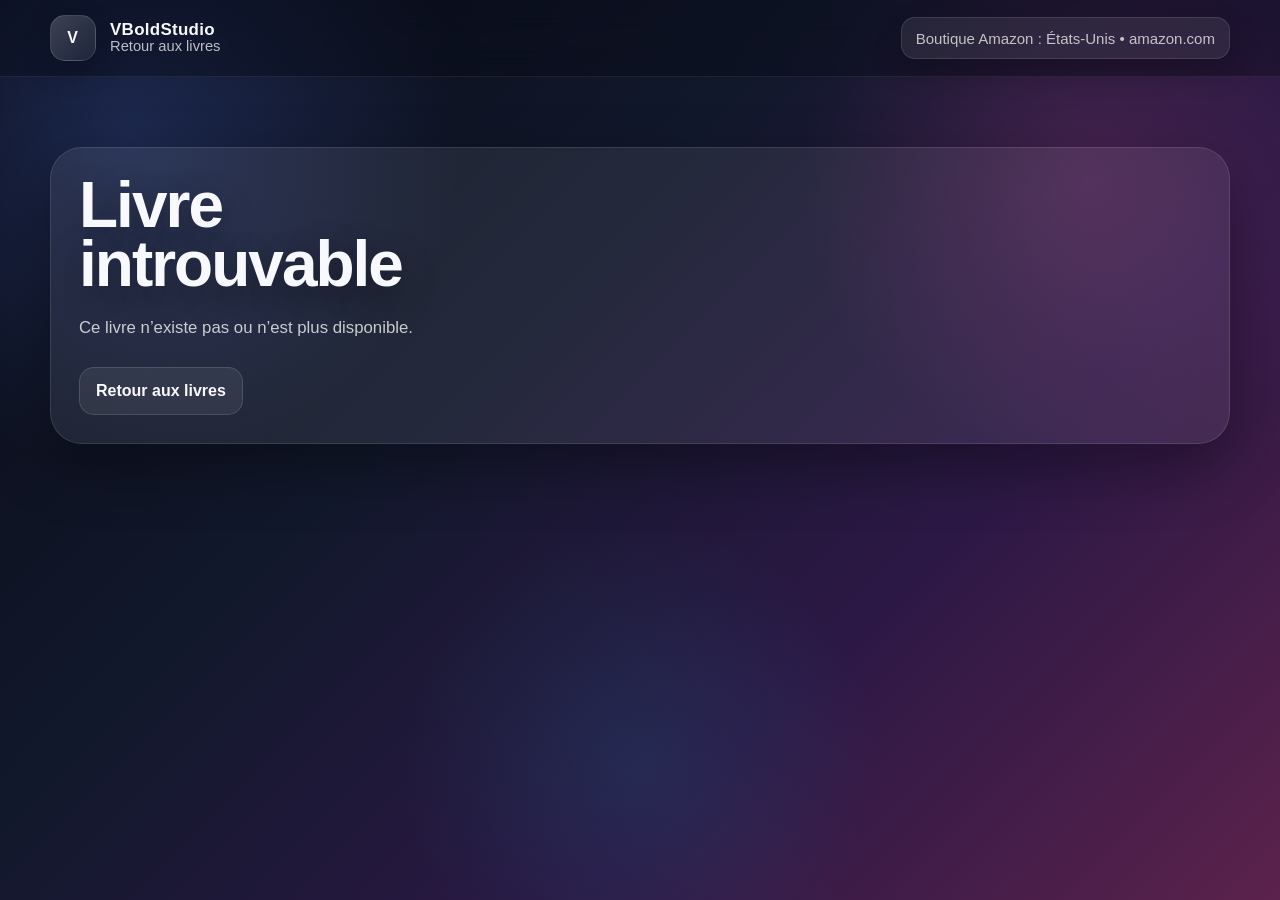
==== book.html @ 9770a22b "4" ====
﻿<!doctype html>
<html lang="fr">
<head>
  <meta charset="utf-8" />
  <meta name="viewport" content="width=device-width,initial-scale=1" />
  <title>Détail du livre</title>
  <meta name="description" content="Résumé et lien Amazon du livre." />
  <link rel="stylesheet" href="css/style.css" />
</head>

<body>
  <header class="site-header">
    <div class="container nav">
      <a class="brand" href="index.html" aria-label="Retour aux livres">
        <div class="brand-mark">V</div>
        <div class="brand-text">
          <strong>VBoldStudio</strong>
          <span>Retour aux livres</span>
        </div>
      </a>

      <div class="market-pill">
        <span id="marketNote">Boutique Amazon : détection…</span>
      </div>
    </div>
  </header>

  <main>
    <section class="detail-section">
      <div class="container">
        <article id="bookDetail" class="detail-card"></article>
      </div>
    </section>
  </main>

  <script src="js/books.js"></script>
  <script src="js/book.js"></script>
</body>
</html>
---- css/style.css ----
﻿:root{
  --bg-1:#090b16;
  --bg-2:#12182c;
  --bg-3:#2c1845;
  --bg-4:#5b224c;
  --text:#f8f9ff;
  --muted:rgba(255,255,255,.72);
  --soft:rgba(255,255,255,.10);
  --soft-2:rgba(255,255,255,.16);
  --shadow:0 22px 60px rgba(0,0,0,.36);
  --shadow-soft:0 12px 30px rgba(0,0,0,.24);
  --max-width:1180px;
}

*{
  box-sizing:border-box;
}

html,
body{
  margin:0;
  padding:0;
}

body{
  min-height:100vh;
  font-family:"Segoe UI", Tahoma, Geneva, Verdana, sans-serif;
  color:var(--text);
  background:
    radial-gradient(circle at 10% 15%, rgba(88,130,255,.22), transparent 24%),
    radial-gradient(circle at 85% 20%, rgba(255,90,180,.16), transparent 22%),
    radial-gradient(circle at 50% 85%, rgba(0,220,255,.09), transparent 24%),
    linear-gradient(135deg, var(--bg-1), var(--bg-2) 38%, var(--bg-3) 68%, var(--bg-4));
  overflow-x:hidden;
}

body::before{
  content:"";
  position:fixed;
  inset:0;
  pointer-events:none;
  opacity:.16;
  background:
    linear-gradient(rgba(255,255,255,.04) 1px, transparent 1px),
    linear-gradient(90deg, rgba(255,255,255,.04) 1px, transparent 1px);
  background-size:38px 38px;
  mask-image:linear-gradient(to bottom, rgba(0,0,0,.5), rgba(0,0,0,.08));
}

a{
  color:inherit;
  text-decoration:none;
}

img{
  display:block;
  max-width:100%;
}

.container{
  width:min(var(--max-width), calc(100% - 32px));
  margin:0 auto;
}

.site-header{
  position:sticky;
  top:0;
  z-index:50;
  background:rgba(8,10,20,.36);
  border-bottom:1px solid rgba(255,255,255,.07);
  backdrop-filter:blur(16px);
  -webkit-backdrop-filter:blur(16px);
}

.nav{
  min-height:76px;
  display:flex;
  align-items:center;
  justify-content:space-between;
  gap:18px;
}

.brand{
  display:flex;
  align-items:center;
  gap:14px;
  min-width:0;
}

.brand-mark{
  width:46px;
  height:46px;
  border-radius:15px;
  display:grid;
  place-items:center;
  flex:0 0 46px;
  font-weight:900;
  letter-spacing:.06em;
  border:1px solid rgba(255,255,255,.14);
  background:linear-gradient(135deg, rgba(255,255,255,.20), rgba(255,255,255,.06));
  box-shadow:0 10px 28px rgba(0,0,0,.22);
}

.brand-text{
  display:flex;
  flex-direction:column;
  line-height:1.08;
}

.brand-text strong{
  font-size:1.06rem;
  letter-spacing:.3px;
}

.brand-text span{
  color:var(--muted);
  font-size:.92rem;
}

.market-pill span{
  display:inline-flex;
  align-items:center;
  min-height:42px;
  padding:10px 14px;
  border-radius:14px;
  background:rgba(255,255,255,.08);
  border:1px solid rgba(255,255,255,.11);
  color:var(--muted);
  box-shadow:var(--shadow-soft);
  text-align:center;
  font-size:.94rem;
}

.hero{
  padding:86px 0 26px;
}

.hero-card{
  position:relative;
  overflow:hidden;
  padding:38px;
  border-radius:32px;
  background:rgba(255,255,255,.075);
  border:1px solid rgba(255,255,255,.11);
  box-shadow:var(--shadow);
  text-align:center;
}

.eyebrow{
  margin:0 0 13px;
  display:inline-flex;
  align-items:center;
  justify-content:center;
  min-height:34px;
  padding:7px 14px;
  border-radius:999px;
  background:rgba(255,255,255,.10);
  border:1px solid rgba(255,255,255,.12);
  color:rgba(255,255,255,.84);
  font-size:.9rem;
  font-weight:700;
}

h1{
  margin:0 0 16px;
  font-size:clamp(3rem, 8vw, 5.7rem);
  line-height:.92;
  letter-spacing:-2px;
  text-shadow:0 12px 34px rgba(0,0,0,.40);
}

.hero-text{
  margin:0 auto 24px;
  max-width:780px;
  color:var(--muted);
  font-size:1.05rem;
  line-height:1.8;
}

.market-select-wrap{
  width:min(360px, 100%);
  margin:0 auto;
  text-align:left;
}

.market-select-wrap label{
  display:block;
  margin:0 0 8px;
  color:var(--muted);
  font-size:.92rem;
  font-weight:700;
}

.market-select-wrap select{
  width:100%;
  min-height:52px;
  padding:0 14px;
  border-radius:16px;
  border:1px solid rgba(255,255,255,.15);
  background:rgba(255,255,255,.09);
  color:#fff;
  outline:none;
  box-shadow:var(--shadow-soft);
}

.market-select-wrap option{
  color:#111;
}

.books-section{
  padding:22px 0 60px;
}

.books-grid{
  display:grid;
  grid-template-columns:repeat(4, minmax(0, 1fr));
  gap:22px;
}

.book-card{
  display:flex;
  flex-direction:column;
  min-height:100%;
  padding:16px;
  border-radius:26px;
  background:rgba(255,255,255,.075);
  border:1px solid rgba(255,255,255,.11);
  box-shadow:var(--shadow);
  transition:transform .26s ease, background .26s ease, border-color .26s ease;
}

.book-card:hover{
  transform:translateY(-7px);
  background:rgba(255,255,255,.11);
  border-color:rgba(255,255,255,.22);
}

.book-cover-link{
  display:block;
  border-radius:21px;
  overflow:hidden;
  background:rgba(255,255,255,.05);
  border:1px solid rgba(255,255,255,.10);
}

.book-cover{
  width:100%;
  aspect-ratio:2/3;
  object-fit:cover;
}

.book-title{
  margin:15px 0 14px;
  font-size:1.05rem;
  font-weight:900;
  line-height:1.28;
}

.amazon-btn{
  margin-top:auto;
  min-height:48px;
  width:100%;
  display:inline-flex;
  align-items:center;
  justify-content:center;
  padding:12px 15px;
  border-radius:15px;
  border:1px solid rgba(255,255,255,.15);
  background:rgba(255,255,255,.105);
  color:#fff;
  font-weight:850;
  text-align:center;
  transition:background .22s ease, transform .22s ease;
}

.amazon-btn:hover{
  background:rgba(255,255,255,.17);
  transform:translateY(-1px);
}

.books-empty{
  margin:22px 0 0;
  text-align:center;
  color:var(--muted);
}

.detail-section{
  padding:70px 0;
}

.detail-card{
  display:grid;
  grid-template-columns:minmax(260px, 380px) 1fr;
  gap:34px;
  align-items:start;
  padding:28px;
  border-radius:32px;
  background:rgba(255,255,255,.075);
  border:1px solid rgba(255,255,255,.11);
  box-shadow:var(--shadow);
}

.detail-cover{
  width:100%;
  border-radius:24px;
  overflow:hidden;
  border:1px solid rgba(255,255,255,.12);
  box-shadow:0 18px 44px rgba(0,0,0,.32);
}

.detail-cover img{
  width:100%;
  aspect-ratio:2/3;
  object-fit:cover;
}

.detail-content h1{
  margin:0 0 18px;
  font-size:clamp(2.2rem, 5vw, 4rem);
}

.detail-content p{
  margin:0 0 18px;
  color:rgba(255,255,255,.76);
  line-height:1.85;
  font-size:1.05rem;
}

.detail-actions{
  display:flex;
  flex-wrap:wrap;
  gap:12px;
  margin-top:24px;
}

.back-btn{
  min-height:48px;
  display:inline-flex;
  align-items:center;
  justify-content:center;
  padding:12px 16px;
  border-radius:15px;
  border:1px solid rgba(255,255,255,.13);
  background:rgba(255,255,255,.07);
  font-weight:800;
}

@media (max-width:1060px){
  .books-grid{
    grid-template-columns:repeat(3, minmax(0, 1fr));
  }
}

@media (max-width:820px){
  .detail-card{
    grid-template-columns:1fr;
  }

  .detail-cover{
    max-width:420px;
    margin:0 auto;
  }
}

@media (max-width:760px){
  .container{
    width:min(var(--max-width), calc(100% - 24px));
  }

  .nav{
    min-height:auto;
    padding:13px 0;
    flex-direction:column;
    justify-content:center;
  }

  .market-pill,
  .market-pill span{
    width:100%;
    justify-content:center;
  }

  .hero{
    padding:48px 0 20px;
  }

  .hero-card{
    padding:25px;
  }

  .books-grid{
    grid-template-columns:repeat(2, minmax(0, 1fr));
    gap:14px;
  }

  .book-card{
    padding:13px;
    border-radius:22px;
  }
}

@media (max-width:520px){
  .container{
    width:min(var(--max-width), calc(100% - 18px));
  }

  .hero-card,
  .detail-card{
    padding:20px 16px;
    border-radius:26px;
  }

  .books-grid{
    grid-template-columns:1fr;
  }
}
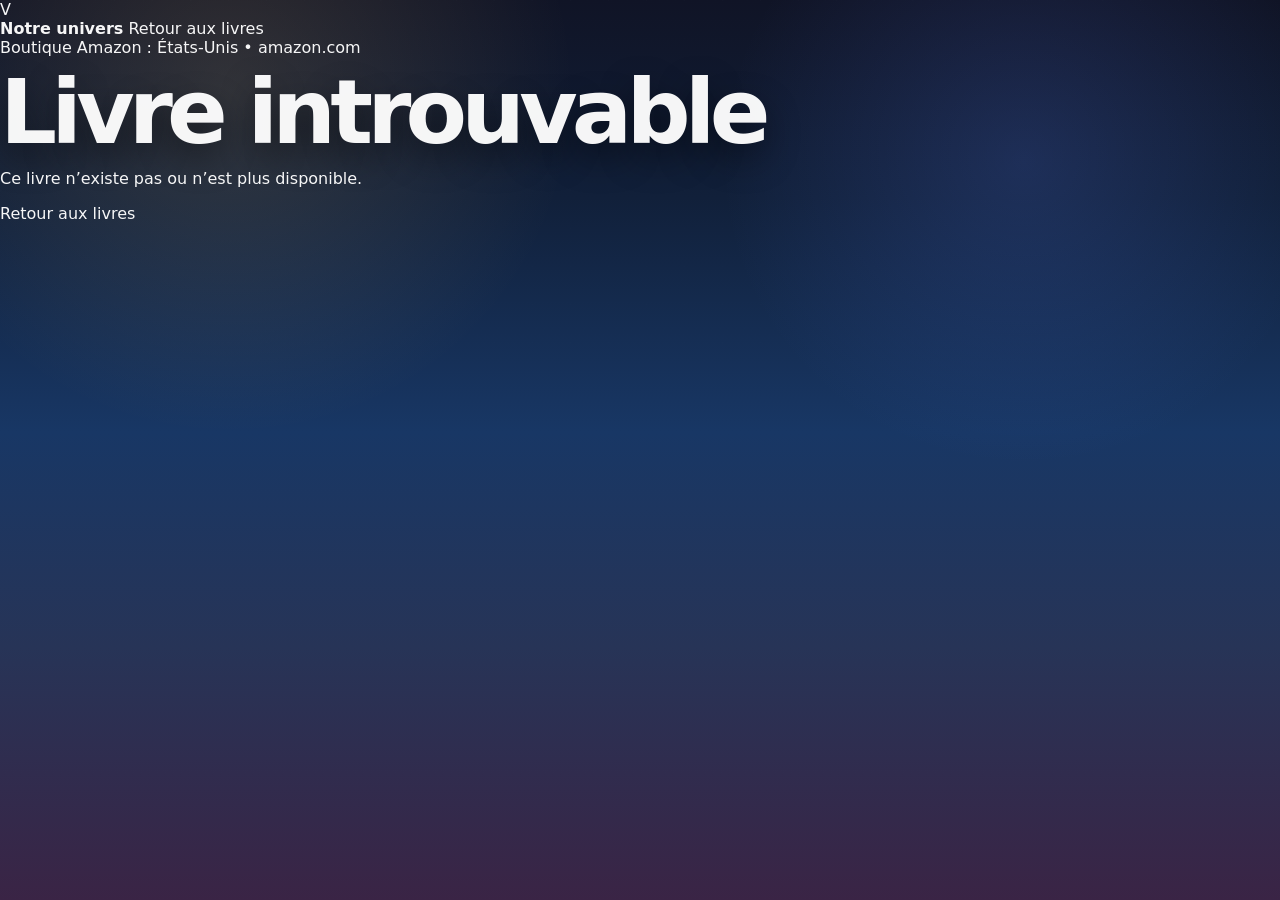
==== commit b0ceeb75: "d" ====
--- a/book.html
+++ b/book.html
@@ -14,7 +14,7 @@
       <a class="brand" href="index.html" aria-label="Retour aux livres">
         <div class="brand-mark">V</div>
         <div class="brand-text">
-          <strong>VBoldStudio</strong>
+          <strong>Notre univers</strong>
           <span>Retour aux livres</span>
         </div>
       </a>
--- a/css/style.css
+++ b/css/style.css
@@ -1,416 +1,404 @@
-﻿:root{
-  --bg-1:#090b16;
-  --bg-2:#12182c;
-  --bg-3:#2c1845;
-  --bg-4:#5b224c;
-  --text:#f8f9ff;
-  --muted:rgba(255,255,255,.72);
-  --soft:rgba(255,255,255,.10);
-  --soft-2:rgba(255,255,255,.16);
-  --shadow:0 22px 60px rgba(0,0,0,.36);
-  --shadow-soft:0 12px 30px rgba(0,0,0,.24);
-  --max-width:1180px;
-}
-
-*{
-  box-sizing:border-box;
-}
-
-html,
-body{
-  margin:0;
-  padding:0;
-}
-
+:root{
+  --vc-bg0:#101426;
+  --vc-bg1:#171d34;
+  --vc-bg2:#1d2947;
+  --vc-gold:#ffd36a;
+  --vc-gold2:#e0a92f;
+  --vc-text:rgba(255,255,255,.96);
+  --vc-muted:rgba(255,255,255,.76);
+  --vc-border:rgba(255,255,255,.13);
+  --vc-shadow:0 24px 60px rgba(0,0,0,.38);
+  --vc-card-r:22px;
+}
+
+*{ box-sizing:border-box; }
+html,body{ margin:0; padding:0; min-height:100%; }
+html{ background:#101426; }
 body{
   min-height:100vh;
-  font-family:"Segoe UI", Tahoma, Geneva, Verdana, sans-serif;
-  color:var(--text);
+  color:var(--vc-text);
+  font-family:Inter, "Segoe UI", system-ui, -apple-system, BlinkMacSystemFont, Arial, sans-serif;
+  overflow-x:hidden;
   background:
-    radial-gradient(circle at 10% 15%, rgba(88,130,255,.22), transparent 24%),
-    radial-gradient(circle at 85% 20%, rgba(255,90,180,.16), transparent 22%),
-    radial-gradient(circle at 50% 85%, rgba(0,220,255,.09), transparent 24%),
-    linear-gradient(135deg, var(--bg-1), var(--bg-2) 38%, var(--bg-3) 68%, var(--bg-4));
-  overflow-x:hidden;
-}
-
+    radial-gradient(circle at 18% 10%, rgba(255,210,122,.14), transparent 26%),
+    radial-gradient(circle at 80% 18%, rgba(94,130,255,.17), transparent 24%),
+    linear-gradient(180deg,#101426 0%,#11203a 22%,#183765 48%,#273457 72%,#3a2445 100%);
+}
 body::before{
   content:"";
   position:fixed;
   inset:0;
   pointer-events:none;
-  opacity:.16;
+  opacity:.18;
   background:
-    linear-gradient(rgba(255,255,255,.04) 1px, transparent 1px),
+    linear-gradient(rgba(255,255,255,.045) 1px, transparent 1px),
     linear-gradient(90deg, rgba(255,255,255,.04) 1px, transparent 1px);
   background-size:38px 38px;
-  mask-image:linear-gradient(to bottom, rgba(0,0,0,.5), rgba(0,0,0,.08));
-}
-
-a{
-  color:inherit;
-  text-decoration:none;
-}
-
-img{
+  mask-image:linear-gradient(to bottom, rgba(0,0,0,.8), rgba(0,0,0,.04));
+}
+a{ color:inherit; text-decoration:none; }
+button{ font:inherit; }
+img{ display:block; max-width:100%; }
+
+.page-shell{
+  position:relative;
+  z-index:1;
+  width:min(1120px, calc(100% - 24px));
+  margin:0 auto;
+  padding:calc(22px + env(safe-area-inset-top)) 0 max(34px, calc(28px + env(safe-area-inset-bottom)));
+}
+
+.hero{
+  min-height:220px;
+  display:flex;
+  align-items:flex-end;
+  justify-content:center;
+  padding:24px 0 18px;
+}
+.hero-inner{
+  width:100%;
+  text-align:center;
+  padding:26px 18px 24px;
+  border-radius:32px;
+  border:1px solid rgba(255,255,255,.12);
+  background:linear-gradient(180deg, rgba(255,255,255,.105), rgba(255,255,255,.052));
+  box-shadow:var(--vc-shadow);
+  backdrop-filter:blur(10px);
+  -webkit-backdrop-filter:blur(10px);
+}
+h1{
+  margin:14px 0 10px;
+  font-size:clamp(2.55rem, 11vw, 5.6rem);
+  line-height:.92;
+  letter-spacing:-.065em;
+  text-shadow:0 14px 34px rgba(0,0,0,.48);
+}
+.hero-text{
+  width:min(720px, 100%);
+  margin:0 auto;
+  color:var(--vc-muted);
+  font-size:clamp(.98rem, 3.7vw, 1.1rem);
+  line-height:1.65;
+}
+
+.books-section{ padding:14px 0 0; }
+
+.books-grid{
+  display:grid;
+  grid-template-columns:repeat(2, minmax(0, 1fr));
+  gap:16px;
+  align-items:stretch;
+}
+
+.book-card{
+  position:relative;
+  display:grid !important;
+  grid-template-columns:132px minmax(0, 1fr);
+  grid-template-areas:"cover body";
+  gap:16px;
+  min-height:259px;
+  padding:13px;
+  overflow:hidden;
+  border-radius:var(--vc-card-r);
+  background:linear-gradient(180deg, rgba(255,255,255,.085), rgba(255,255,255,.04));
+  border:1px solid rgba(255,255,255,.11);
+  box-shadow:0 16px 36px rgba(0,0,0,.30), 0 1px 0 rgba(255,255,255,.05) inset;
+  transform:translateZ(0);
+}
+
+.book-cover-button{
+  grid-area:cover;
+  position:relative;
   display:block;
-  max-width:100%;
-}
-
-.container{
-  width:min(var(--max-width), calc(100% - 32px));
-  margin:0 auto;
-}
-
-.site-header{
-  position:sticky;
-  top:0;
-  z-index:50;
-  background:rgba(8,10,20,.36);
-  border-bottom:1px solid rgba(255,255,255,.07);
-  backdrop-filter:blur(16px);
-  -webkit-backdrop-filter:blur(16px);
-}
-
-.nav{
-  min-height:76px;
-  display:flex;
-  align-items:center;
-  justify-content:space-between;
-  gap:18px;
-}
-
-.brand{
-  display:flex;
-  align-items:center;
-  gap:14px;
+  width:132px;
+  height:235px;
+  padding:0;
+  overflow:hidden;
+  border:0;
+  border-radius:16px;
+  cursor:pointer;
+  background:rgba(0,0,0,.18);
+  box-shadow:0 12px 28px rgba(0,0,0,.34);
+  -webkit-tap-highlight-color:transparent;
+}
+
+.book-cover-button::after{
+  content:"";
+  position:absolute;
+  inset:0;
+  pointer-events:none;
+  background:linear-gradient(90deg, rgba(255,255,255,.12), transparent 18%, transparent 88%, rgba(0,0,0,.16));
+}
+
+.book-card-img{
+  display:block;
+  width:100%;
+  height:100%;
+  max-width:none;
+  object-fit:cover;
+  object-position:center;
+  filter:saturate(.98) contrast(1.05);
+}
+
+.book-card--no-cover{
+  grid-template-columns:1fr;
+  grid-template-areas:"body";
+}
+
+.book-body{
+  grid-area:body;
   min-width:0;
-}
-
-.brand-mark{
-  width:46px;
-  height:46px;
-  border-radius:15px;
-  display:grid;
-  place-items:center;
-  flex:0 0 46px;
-  font-weight:900;
-  letter-spacing:.06em;
-  border:1px solid rgba(255,255,255,.14);
-  background:linear-gradient(135deg, rgba(255,255,255,.20), rgba(255,255,255,.06));
-  box-shadow:0 10px 28px rgba(0,0,0,.22);
-}
-
-.brand-text{
   display:flex;
   flex-direction:column;
-  line-height:1.08;
-}
-
-.brand-text strong{
-  font-size:1.06rem;
-  letter-spacing:.3px;
-}
-
-.brand-text span{
-  color:var(--muted);
+  gap:9px;
+  padding:2px 0;
+}
+
+.book-card-title{
+  margin:0;
+  color:#fff;
+  font-size:1.14rem;
+  line-height:1.13;
+  font-weight:950;
+  letter-spacing:-.025em;
+  text-shadow:0 4px 14px rgba(0,0,0,.45);
+}
+
+.book-short{
+  margin:0;
+  color:rgba(255,255,255,.80);
   font-size:.92rem;
-}
-
-.market-pill span{
-  display:inline-flex;
-  align-items:center;
-  min-height:42px;
-  padding:10px 14px;
-  border-radius:14px;
-  background:rgba(255,255,255,.08);
-  border:1px solid rgba(255,255,255,.11);
-  color:var(--muted);
-  box-shadow:var(--shadow-soft);
-  text-align:center;
-  font-size:.94rem;
-}
-
-.hero{
-  padding:86px 0 26px;
-}
-
-.hero-card{
-  position:relative;
-  overflow:hidden;
-  padding:38px;
-  border-radius:32px;
-  background:rgba(255,255,255,.075);
-  border:1px solid rgba(255,255,255,.11);
-  box-shadow:var(--shadow);
-  text-align:center;
-}
-
-.eyebrow{
-  margin:0 0 13px;
+  line-height:1.48;
+}
+
+.more-btn{
+  align-self:flex-start;
+  margin:-1px 0 0;
+  padding:0;
+  border:0;
+  color:var(--vc-gold);
+  background:transparent;
+  font-size:.88rem;
+  font-weight:900;
+  text-decoration:underline;
+  text-underline-offset:3px;
+  cursor:pointer;
+}
+
+.amazon-btn{
+  min-height:41px;
   display:inline-flex;
   align-items:center;
   justify-content:center;
-  min-height:34px;
-  padding:7px 14px;
+  margin-top:auto;
+  padding:10px 13px;
+  border-radius:13px;
+  border:1px solid rgba(255,255,255,.16);
+  color:#231609;
+  background:linear-gradient(180deg, #ffe08a 0%, #f4bd38 52%, #d99617 100%);
+  box-shadow:0 10px 20px rgba(224,169,47,.22), inset 0 1px 0 rgba(255,255,255,.45);
+  font-weight:950;
+  text-align:center;
+  cursor:pointer;
+  -webkit-tap-highlight-color:transparent;
+}
+
+.book-card,
+.amazon-btn,
+.more-btn{
+  transition:transform .2s ease, filter .2s ease, background .2s ease;
+}
+
+@media (hover:hover){
+  .book-card:hover{ transform:translateY(-4px); }
+  .amazon-btn:hover,
+  .more-btn:hover{ filter:brightness(1.08); transform:translateY(-1px); }
+}
+
+@media (max-width:900px){
+  .books-grid{ grid-template-columns:1fr; }
+  .book-card{ grid-template-columns:128px minmax(0, 1fr); min-height:252px; }
+  .book-cover-button{ width:128px; height:228px; }
+}
+
+@media (max-width:520px){
+  .page-shell{ width:min(100% - 16px, 1120px); padding-top:12px; }
+  .hero{ min-height:auto; padding:12px 0 12px; }
+  .hero-inner{ padding:22px 14px 20px; border-radius:26px; }
+  .books-grid{ gap:13px; }
+  .book-card{
+    grid-template-columns:108px minmax(0, 1fr);
+    gap:12px;
+    min-height:211px;
+    padding:10px;
+    border-radius:20px;
+  }
+  .book-cover-button{ width:108px; height:192px; border-radius:14px; }
+  .book-card-title{ font-size:1rem; line-height:1.12; }
+  .book-short{ font-size:.85rem; line-height:1.34; }
+  .more-btn{ font-size:.84rem; }
+  .amazon-btn{ min-height:37px; border-radius:12px; font-size:.86rem; }
+}
+
+@media (max-width:360px){
+  .book-card{ grid-template-columns:92px minmax(0, 1fr); gap:9px; }
+  .book-cover-button{ width:92px; height:164px; }
+  .book-short{ font-size:.8rem; line-height:1.3; }
+  .amazon-btn{ font-size:.8rem; padding-left:8px; padding-right:8px; }
+}
+
+.book-modal{
+  position:fixed;
+  inset:0;
+  z-index:999;
+  display:flex;
+  align-items:center;
+  justify-content:center;
+  padding:18px;
+}
+.book-modal[hidden]{ display:none; }
+.book-modal-backdrop{
+  position:absolute;
+  inset:0;
+  background:rgba(2,4,10,.78);
+  backdrop-filter:blur(10px);
+  -webkit-backdrop-filter:blur(10px);
+}
+.book-modal-card{
+  position:relative;
+  width:min(1040px, 100%);
+  max-height:min(90vh, 860px);
+  display:grid;
+  grid-template-columns:minmax(260px, 380px) minmax(0, 1fr);
+  gap:22px;
+  padding:18px;
+  overflow:auto;
+  border-radius:30px;
+  border:1px solid rgba(255,255,255,.15);
+  background:linear-gradient(180deg, rgba(28,34,60,.98), rgba(17,22,42,.98));
+  box-shadow:0 28px 80px rgba(0,0,0,.58);
+}
+.modal-close{
+  position:absolute;
+  top:12px;
+  right:12px;
+  z-index:6;
+  width:42px;
+  height:42px;
+  border:1px solid rgba(255,255,255,.17);
   border-radius:999px;
-  background:rgba(255,255,255,.10);
-  border:1px solid rgba(255,255,255,.12);
-  color:rgba(255,255,255,.84);
-  font-size:.9rem;
-  font-weight:700;
-}
-
-h1{
-  margin:0 0 16px;
-  font-size:clamp(3rem, 8vw, 5.7rem);
-  line-height:.92;
-  letter-spacing:-2px;
-  text-shadow:0 12px 34px rgba(0,0,0,.40);
-}
-
-.hero-text{
-  margin:0 auto 24px;
-  max-width:780px;
-  color:var(--muted);
-  font-size:1.05rem;
-  line-height:1.8;
-}
-
-.market-select-wrap{
-  width:min(360px, 100%);
-  margin:0 auto;
-  text-align:left;
-}
-
-.market-select-wrap label{
+  color:#fff;
+  background:rgba(0,0,0,.34);
+  font-size:1.7rem;
+  line-height:1;
+  cursor:pointer;
+}
+.modal-cover-wrap{
+  position:relative;
+  overflow:hidden;
+  width:100%;
+  aspect-ratio:9 / 16;
+  align-self:start;
+  border-radius:24px;
+  border:1px solid rgba(255,255,255,.13);
+  background:rgba(0,0,0,.18);
+  box-shadow:0 18px 44px rgba(0,0,0,.38);
+}
+.modal-cover{
   display:block;
-  margin:0 0 8px;
-  color:var(--muted);
-  font-size:.92rem;
-  font-weight:700;
-}
-
-.market-select-wrap select{
   width:100%;
-  min-height:52px;
-  padding:0 14px;
-  border-radius:16px;
-  border:1px solid rgba(255,255,255,.15);
-  background:rgba(255,255,255,.09);
+  height:100%;
+  object-fit:cover;
+  object-position:center;
+}
+.modal-arrow{
+  position:absolute;
+  top:50%;
+  z-index:5;
+  width:42px;
+  height:58px;
+  transform:translateY(-50%);
+  border:1px solid rgba(255,255,255,.20);
   color:#fff;
-  outline:none;
-  box-shadow:var(--shadow-soft);
-}
-
-.market-select-wrap option{
-  color:#111;
-}
-
-.books-section{
-  padding:22px 0 60px;
-}
-
-.books-grid{
-  display:grid;
-  grid-template-columns:repeat(4, minmax(0, 1fr));
-  gap:22px;
-}
-
-.book-card{
+  background:rgba(0,0,0,.45);
+  border-radius:999px;
+  font-size:2.3rem;
+  line-height:1;
+  cursor:pointer;
+  display:flex;
+  align-items:center;
+  justify-content:center;
+  -webkit-tap-highlight-color:transparent;
+}
+.modal-arrow[hidden]{ display:none; }
+.modal-arrow--prev{ left:10px; }
+.modal-arrow--next{ right:10px; }
+.modal-image-count{
+  position:absolute;
+  left:50%;
+  bottom:10px;
+  z-index:5;
+  transform:translateX(-50%);
+  padding:5px 10px;
+  border-radius:999px;
+  color:#fff;
+  background:rgba(0,0,0,.48);
+  border:1px solid rgba(255,255,255,.16);
+  font-size:.8rem;
+  font-weight:850;
+}
+.modal-cover-fallback{ display:none; }
+.modal-content{
+  min-width:0;
   display:flex;
   flex-direction:column;
-  min-height:100%;
-  padding:16px;
-  border-radius:26px;
-  background:rgba(255,255,255,.075);
-  border:1px solid rgba(255,255,255,.11);
-  box-shadow:var(--shadow);
-  transition:transform .26s ease, background .26s ease, border-color .26s ease;
-}
-
-.book-card:hover{
-  transform:translateY(-7px);
-  background:rgba(255,255,255,.11);
-  border-color:rgba(255,255,255,.22);
-}
-
-.book-cover-link{
-  display:block;
-  border-radius:21px;
-  overflow:hidden;
-  background:rgba(255,255,255,.05);
-  border:1px solid rgba(255,255,255,.10);
-}
-
-.book-cover{
-  width:100%;
-  aspect-ratio:2/3;
-  object-fit:cover;
-}
-
-.book-title{
-  margin:15px 0 14px;
-  font-size:1.05rem;
-  font-weight:900;
-  line-height:1.28;
-}
-
-.amazon-btn{
-  margin-top:auto;
-  min-height:48px;
-  width:100%;
-  display:inline-flex;
-  align-items:center;
-  justify-content:center;
-  padding:12px 15px;
-  border-radius:15px;
-  border:1px solid rgba(255,255,255,.15);
-  background:rgba(255,255,255,.105);
-  color:#fff;
-  font-weight:850;
-  text-align:center;
-  transition:background .22s ease, transform .22s ease;
-}
-
-.amazon-btn:hover{
-  background:rgba(255,255,255,.17);
-  transform:translateY(-1px);
-}
-
-.books-empty{
-  margin:22px 0 0;
-  text-align:center;
-  color:var(--muted);
-}
-
-.detail-section{
-  padding:70px 0;
-}
-
-.detail-card{
-  display:grid;
-  grid-template-columns:minmax(260px, 380px) 1fr;
-  gap:34px;
-  align-items:start;
-  padding:28px;
-  border-radius:32px;
-  background:rgba(255,255,255,.075);
-  border:1px solid rgba(255,255,255,.11);
-  box-shadow:var(--shadow);
-}
-
-.detail-cover{
-  width:100%;
-  border-radius:24px;
-  overflow:hidden;
-  border:1px solid rgba(255,255,255,.12);
-  box-shadow:0 18px 44px rgba(0,0,0,.32);
-}
-
-.detail-cover img{
-  width:100%;
-  aspect-ratio:2/3;
-  object-fit:cover;
-}
-
-.detail-content h1{
-  margin:0 0 18px;
-  font-size:clamp(2.2rem, 5vw, 4rem);
-}
-
-.detail-content p{
-  margin:0 0 18px;
-  color:rgba(255,255,255,.76);
-  line-height:1.85;
-  font-size:1.05rem;
-}
-
-.detail-actions{
-  display:flex;
-  flex-wrap:wrap;
-  gap:12px;
-  margin-top:24px;
-}
-
-.back-btn{
-  min-height:48px;
-  display:inline-flex;
-  align-items:center;
-  justify-content:center;
-  padding:12px 16px;
-  border-radius:15px;
-  border:1px solid rgba(255,255,255,.13);
-  background:rgba(255,255,255,.07);
-  font-weight:800;
-}
-
-@media (max-width:1060px){
-  .books-grid{
-    grid-template-columns:repeat(3, minmax(0, 1fr));
+  padding:8px 8px 8px;
+}
+.modal-kicker{
+  margin:0 0 8px;
+  color:var(--vc-gold);
+  font-size:.82rem;
+  font-weight:950;
+  letter-spacing:.11em;
+  text-transform:uppercase;
+}
+.modal-content h2{
+  margin:0 0 14px;
+  padding-right:44px;
+  font-size:clamp(2rem, 5vw, 3.4rem);
+  line-height:.95;
+  letter-spacing:-.045em;
+}
+.modal-summary{
+  max-height:48vh;
+  overflow:auto;
+  padding-right:6px;
+}
+.modal-summary p{
+  margin:0 0 13px;
+  color:rgba(255,255,255,.80);
+  font-size:1rem;
+  line-height:1.7;
+}
+.amazon-btn-main{
+  width:min(340px, 100%);
+  margin-top:12px;
+}
+
+@media (max-width:720px){
+  .book-modal{ align-items:flex-end; padding:10px; }
+  .book-modal-card{
+    width:100%;
+    max-height:93vh;
+    grid-template-columns:1fr;
+    gap:13px;
+    padding:12px;
+    border-radius:25px;
   }
-}
-
-@media (max-width:820px){
-  .detail-card{
-    grid-template-columns:1fr;
-  }
-
-  .detail-cover{
-    max-width:420px;
-    margin:0 auto;
-  }
-}
-
-@media (max-width:760px){
-  .container{
-    width:min(var(--max-width), calc(100% - 24px));
-  }
-
-  .nav{
-    min-height:auto;
-    padding:13px 0;
-    flex-direction:column;
-    justify-content:center;
-  }
-
-  .market-pill,
-  .market-pill span{
-    width:100%;
-    justify-content:center;
-  }
-
-  .hero{
-    padding:48px 0 20px;
-  }
-
-  .hero-card{
-    padding:25px;
-  }
-
-  .books-grid{
-    grid-template-columns:repeat(2, minmax(0, 1fr));
-    gap:14px;
-  }
-
-  .book-card{
-    padding:13px;
-    border-radius:22px;
-  }
-}
-
-@media (max-width:520px){
-  .container{
-    width:min(var(--max-width), calc(100% - 18px));
-  }
-
-  .hero-card,
-  .detail-card{
-    padding:20px 16px;
-    border-radius:26px;
-  }
-
-  .books-grid{
-    grid-template-columns:1fr;
-  }
-}
+  .modal-cover-wrap{ max-width:270px; width:100%; margin:0 auto; }
+  .modal-content{ padding:0 2px 4px; }
+  .modal-content h2{ padding-right:44px; font-size:clamp(1.55rem, 8vw, 2.4rem); }
+  .modal-summary{ max-height:30vh; }
+  .modal-summary p{ font-size:.95rem; line-height:1.58; }
+  .amazon-btn-main{ width:100%; }
+}
